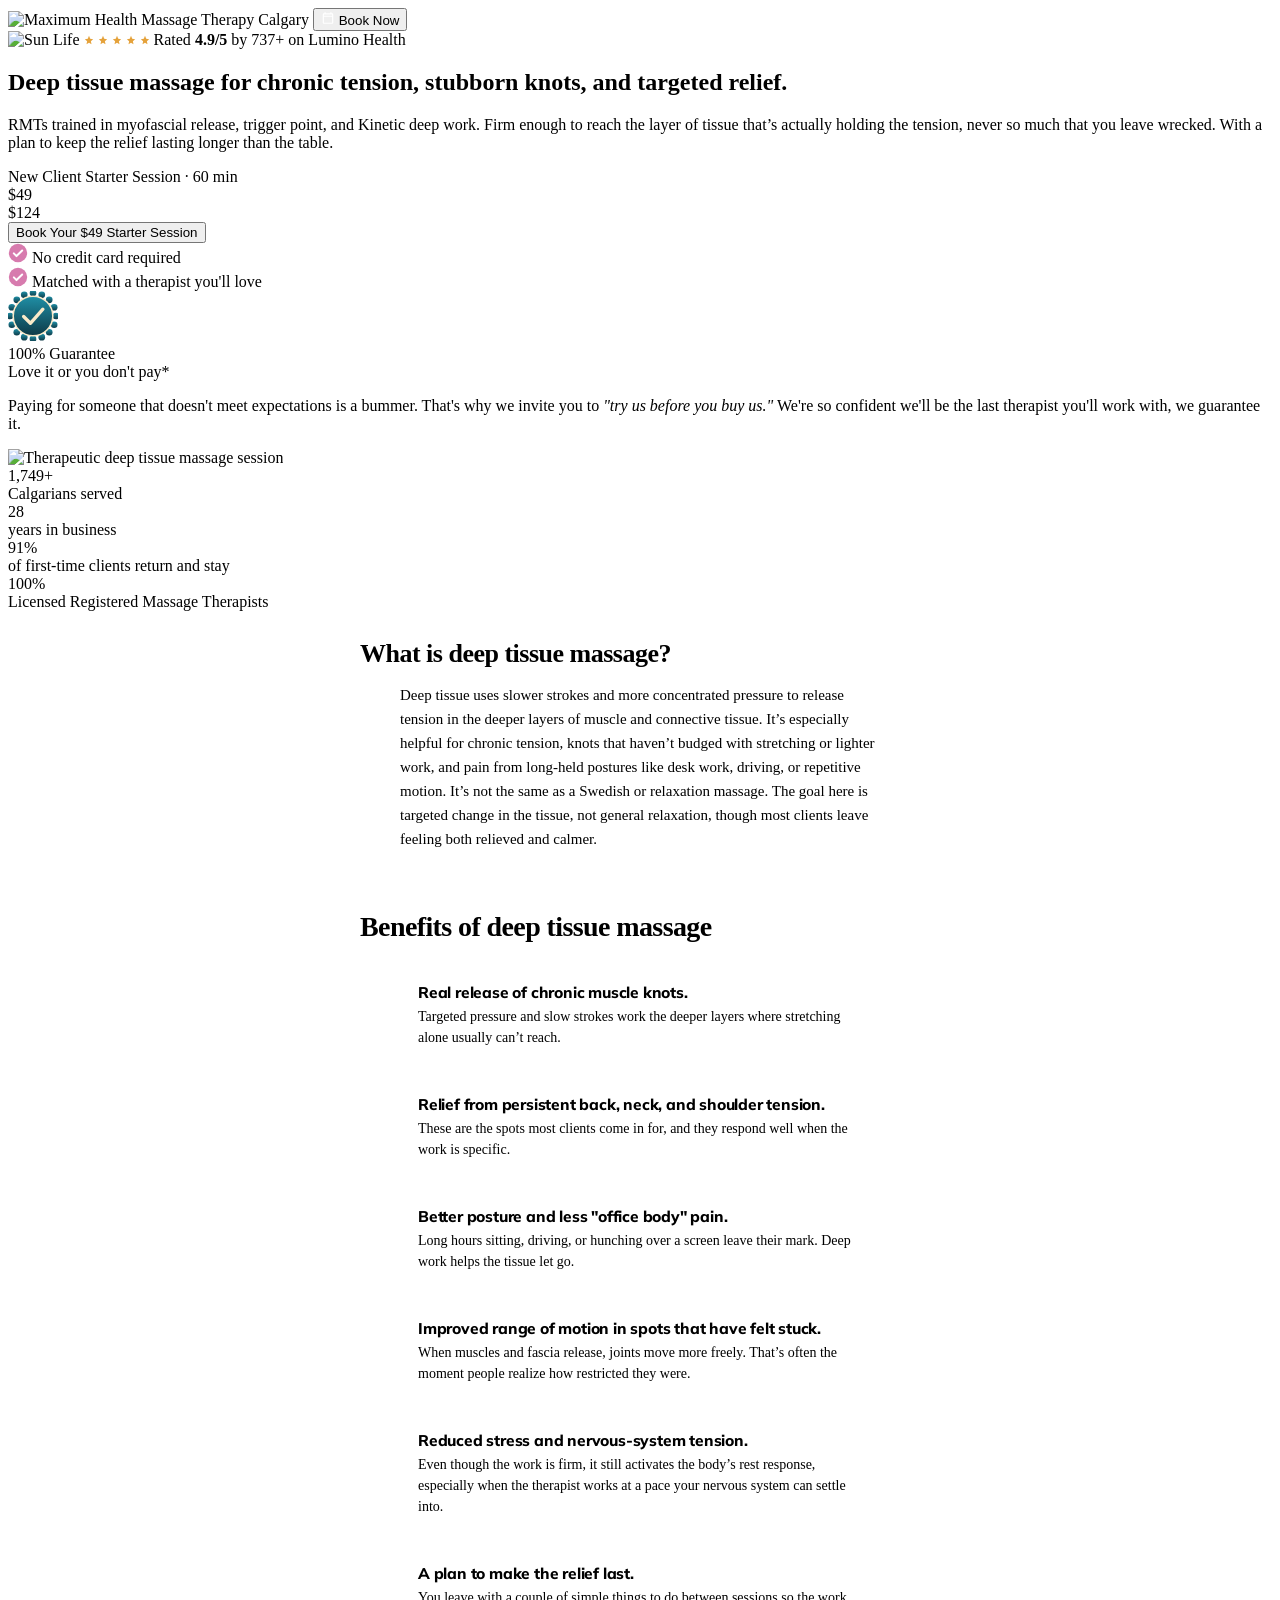
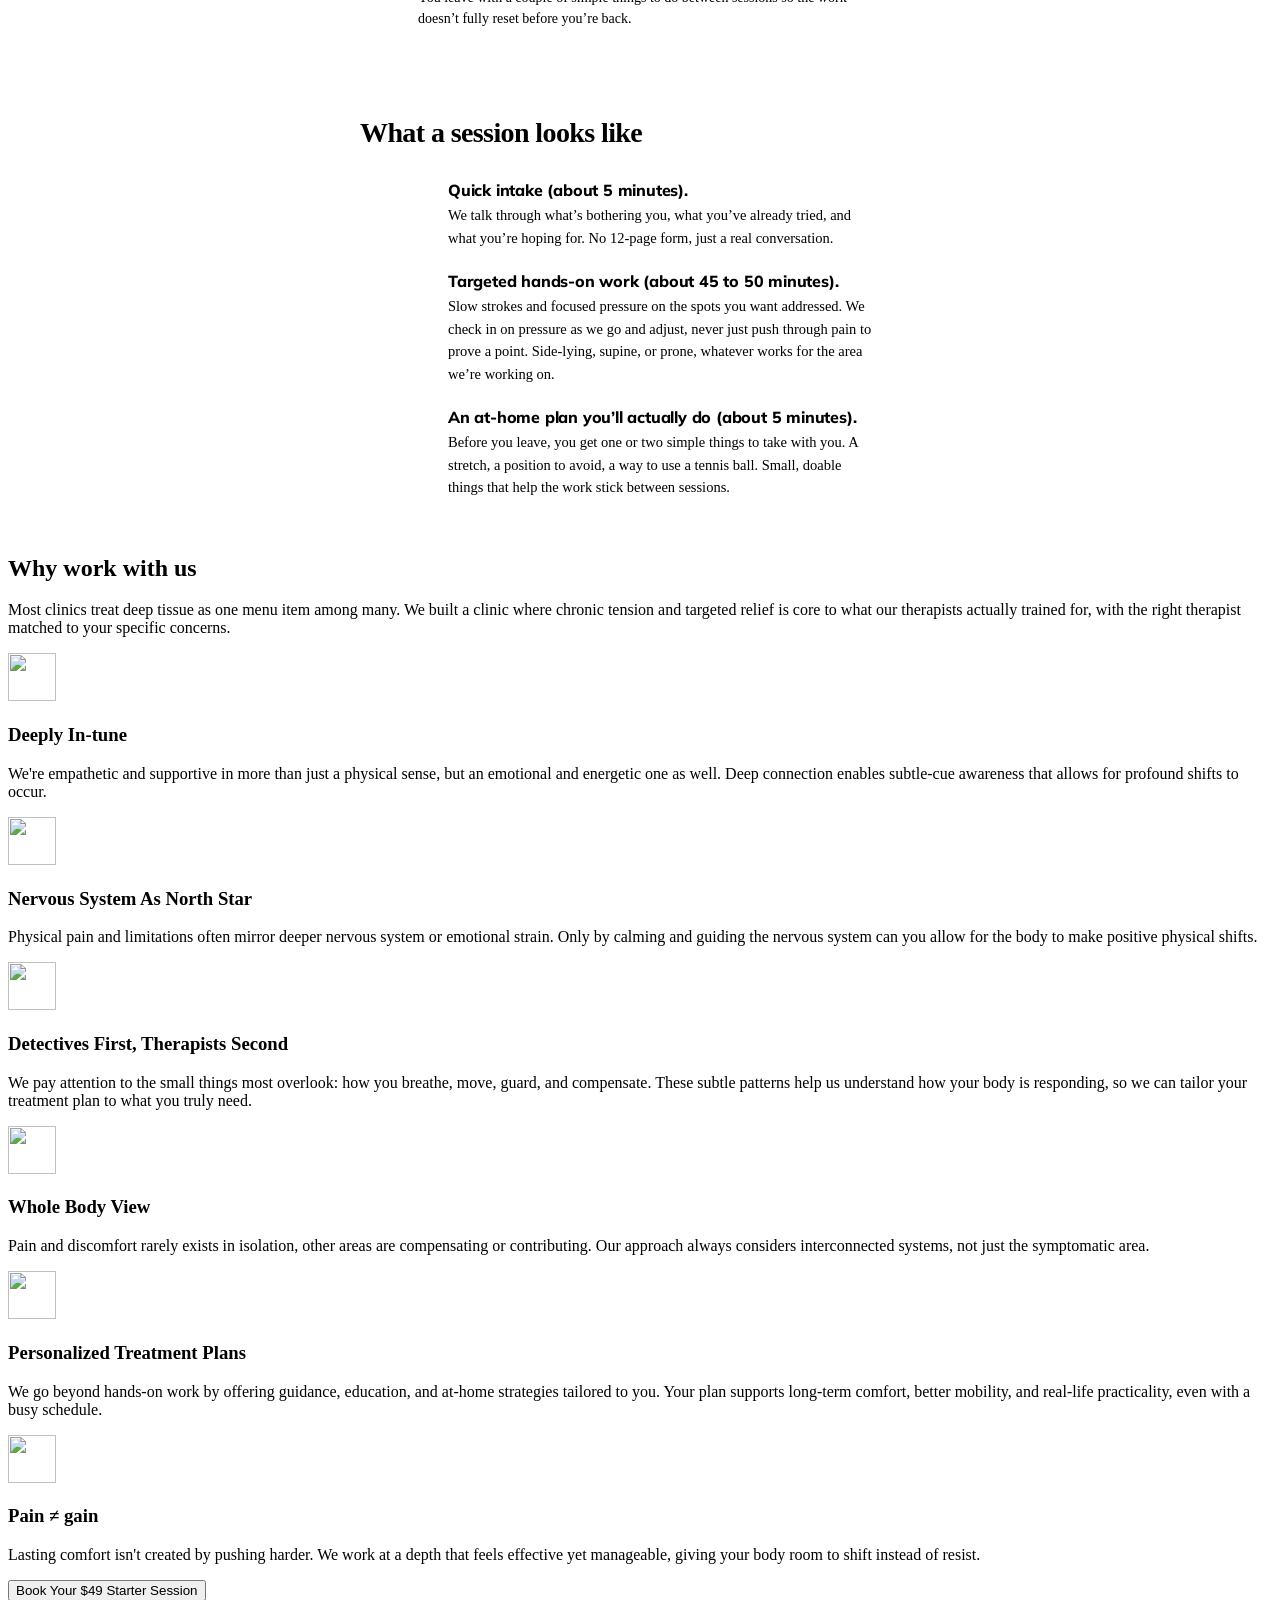
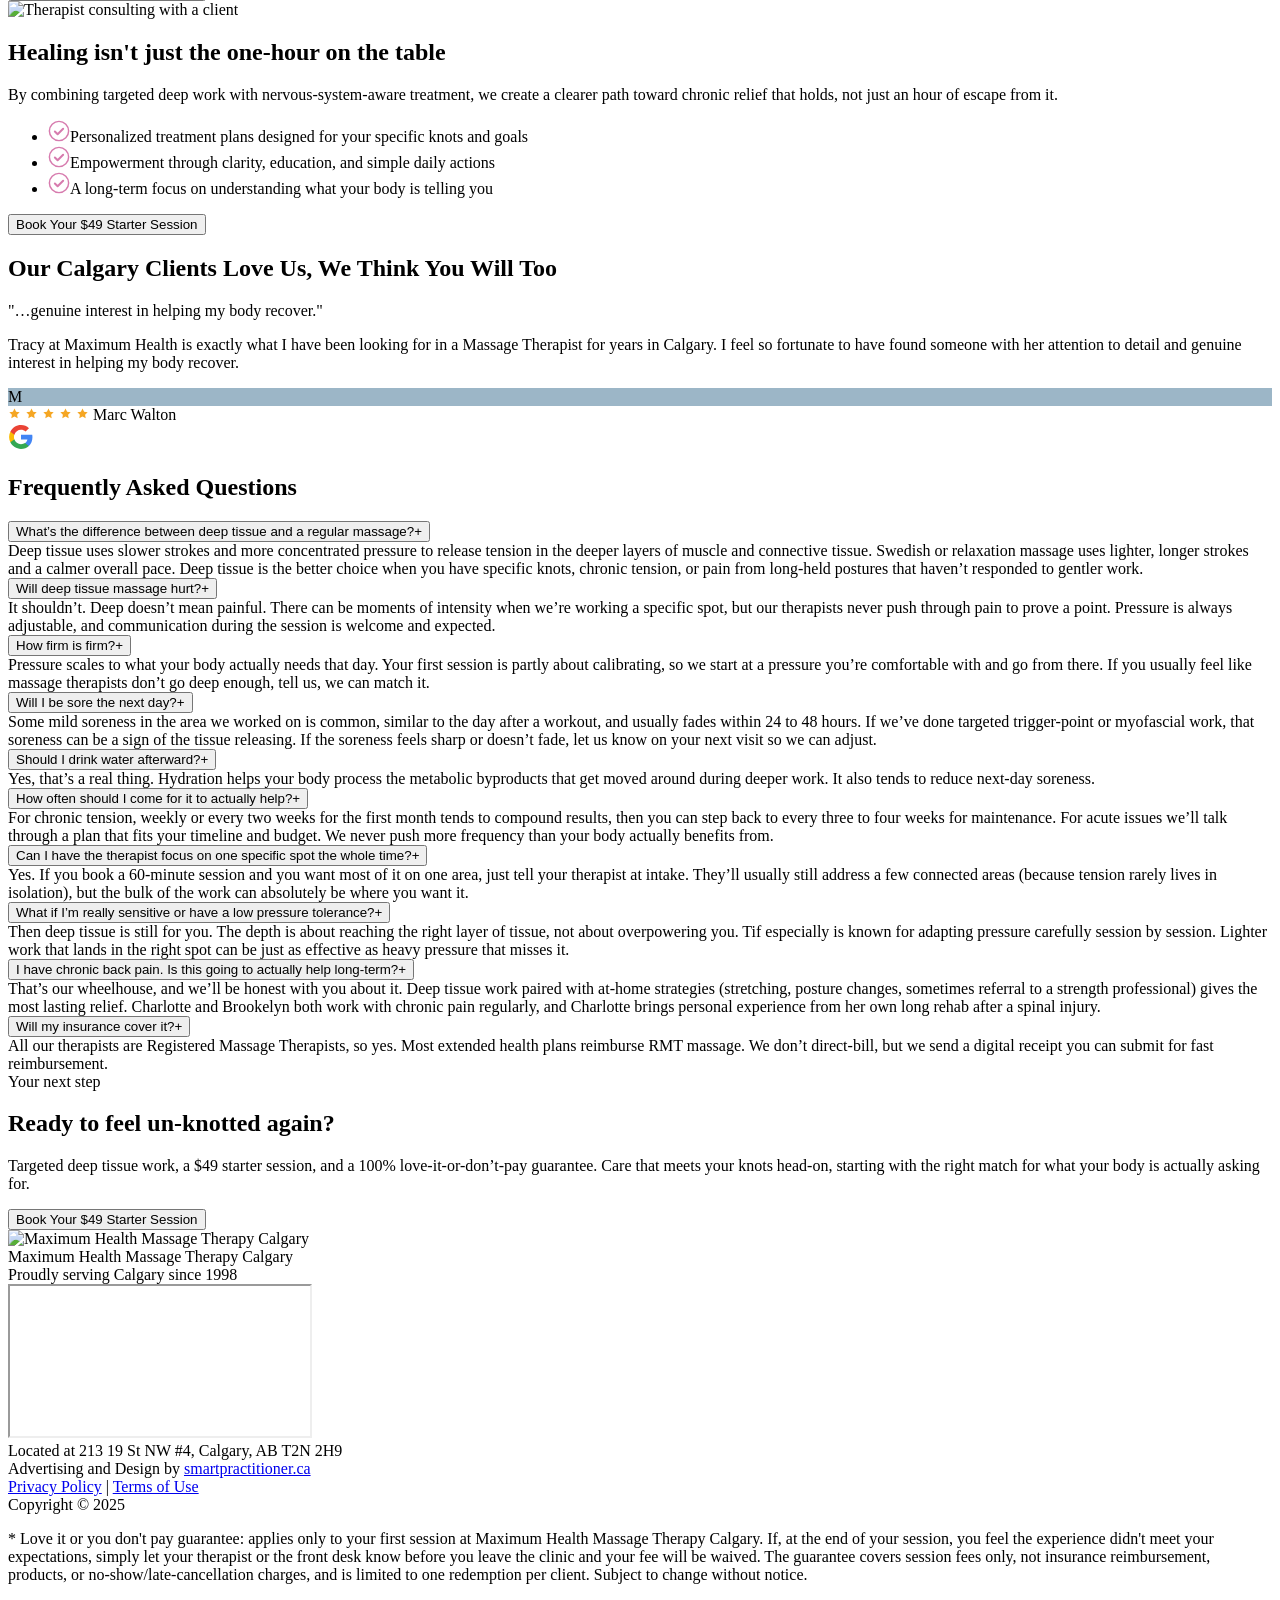
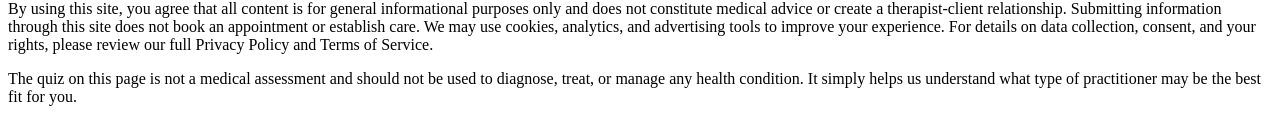
==== public/deep-tissue-massage-calgary/index.html @ d24893ba "Phase 1.6: mhBackend abstraction — single front-end -> backend choke point New public/js/mh-backend." ====
<!doctype html>
<html lang="en">
<head>
<meta charset="utf-8">
<meta name="viewport" content="width=device-width,initial-scale=1">
<meta name="HandheldFriendly" content="true">
<title>Deep Tissue Massage Calgary for Chronic Tension & Targeted Relief | Maximum Health</title>
<link rel="canonical" href="https://go.maximummassage.ca/deep-tissue-massage-calgary/">
<meta name="description" content="Deep tissue massage in Calgary for chronic tension, stubborn knots, and targeted relief. Specialized RMTs. $49 starter session. 100% love-it-or-don’t-pay guarantee.">
<link rel="shortcut icon" href="/images/favicon.ico" type="image/x-icon">

<link rel="preconnect" href="https://fonts.googleapis.com">
<link rel="preconnect" href="https://fonts.gstatic.com" crossorigin>
<link rel="stylesheet" href="https://fonts.googleapis.com/css2?family=Bricolage+Grotesque:ital,opsz,wght@0,12..96,500;0,12..96,600;0,12..96,700;1,12..96,400;1,12..96,500;1,12..96,700&family=Manrope:wght@400;500;600;700&family=Mulish:wght@500;700;800&display=swap">

<link rel="preload" as="image" fetchpriority="high" href="/images/flow-b-v3/logo.webp">
<link rel="preload" as="image" fetchpriority="high" href="/images/flow-b-v3/woman-massage.webp">

<meta property="og:title" content="Deep Tissue Massage Calgary for Chronic Tension & Targeted Relief">
<meta property="og:description" content="Targeted deep tissue massage by RMTs trained in chronic tension and knots that haven’t budged with anything else. $49 starter session.">
<meta property="og:image" content="/images/flow-b-v3/woman-massage.webp">

<link rel="stylesheet" href="/css/flow-b-v3.css?v=v3-bios2">
<link rel="stylesheet" href="/css/picker.css?v=v3-bios2">

<style>
/* Skill-page additions for the deep-tissue page. Hosted inline until we
   abstract these into the shared design system. */

/* "What is [modality]" intro block, slotted after stats. */
.modality-intro {
  background: var(--page-bg);
  padding: 28px 22px 32px;
}
.modality-intro h2 {
  font-size: 26px;
  letter-spacing: -0.5px;
  line-height: 1.15;
  margin: 0 0 14px;
}
.modality-intro p {
  font-size: 15px;
  line-height: 1.6;
  color: var(--ink-soft-2);
  margin: 0 auto;
  max-width: 480px;
  text-wrap: pretty;
}

/* Benefits section (same pattern as prenatal page). */
.benefits {
  background: var(--page-bg);
  padding: 28px 22px 32px;
}
.benefits h2 {
  font-size: 28px;
  letter-spacing: -0.6px;
  line-height: 1.12;
  margin: 0 0 24px;
}
.benefits-list {
  list-style: none;
  margin: 0 auto;
  padding: 0;
  display: flex;
  flex-direction: column;
  gap: 14px;
  max-width: 480px;
}
.benefits-list li {
  background: #FFFFFF;
  border: 1px solid var(--brand-cream-border);
  border-radius: 16px;
  padding: 16px 18px;
}
.benefit-title {
  font-family: 'Mulish', 'Manrope', system-ui, sans-serif;
  font-size: 15.5px;
  font-weight: 800;
  letter-spacing: -0.2px;
  color: var(--ink);
  margin: 0 0 4px;
}
.benefit-body {
  font-size: 14px;
  line-height: 1.5;
  color: var(--ink-soft);
  margin: 0;
}

/* "What a session looks like" 3-step section. Reduces pre-booking
   anxiety on modalities where "will it hurt?" is a real question. */
.session-steps {
  background: var(--alt-bg-warm);
  padding: 40px 22px 36px;
}
.session-steps h2 {
  font-size: 28px;
  letter-spacing: -0.6px;
  line-height: 1.12;
  margin: 0 0 28px;
}
.session-steps-list {
  list-style: none;
  margin: 0 auto;
  padding: 0;
  display: flex;
  flex-direction: column;
  gap: 18px;
  max-width: 480px;
  counter-reset: step;
}
.session-steps-list li {
  position: relative;
  padding-left: 48px;
  counter-increment: step;
}
.session-steps-list li::before {
  content: counter(step);
  position: absolute;
  left: 0;
  top: 0;
  width: 32px;
  height: 32px;
  border-radius: 50%;
  background: var(--brand-teal);
  color: #FFFFFF;
  display: flex;
  align-items: center;
  justify-content: center;
  font-family: 'Mulish', system-ui, sans-serif;
  font-weight: 800;
  font-size: 16px;
  line-height: 1;
}
.session-step-title {
  font-family: 'Mulish', 'Manrope', system-ui, sans-serif;
  font-size: 16px;
  font-weight: 800;
  letter-spacing: -0.2px;
  color: var(--ink);
  margin: 4px 0 4px;
}
.session-step-body {
  font-size: 14.5px;
  line-height: 1.55;
  color: var(--ink-soft);
  margin: 0;
}

@media (min-width: 480px) {
  .modality-intro, .benefits, .session-steps { max-width: 480px; margin-left: auto; margin-right: auto; }
}
@media (min-width: 768px) {
  .modality-intro, .benefits, .session-steps { max-width: 560px; }
}
</style>

<script type="application/ld+json">
{
  "@context": "https://schema.org",
  "@type": "FAQPage",
  "mainEntity": [
    {"@type":"Question","name":"What’s the difference between deep tissue and a regular massage?","acceptedAnswer":{"@type":"Answer","text":"Deep tissue uses slower strokes and more concentrated pressure to release tension in the deeper layers of muscle and connective tissue. Swedish or relaxation massage uses lighter, longer strokes and a calmer overall pace. Deep tissue is the better choice when you have specific knots, chronic tension, or pain from long-held postures that haven’t responded to gentler work."}},
    {"@type":"Question","name":"Will deep tissue massage hurt?","acceptedAnswer":{"@type":"Answer","text":"It shouldn’t. Deep doesn’t mean painful. There can be moments of intensity when we’re working a specific spot, but our therapists never push through pain to prove a point. Pressure is always adjustable, and communication during the session is welcome and expected."}},
    {"@type":"Question","name":"How firm is firm?","acceptedAnswer":{"@type":"Answer","text":"Pressure scales to what your body actually needs that day. Your first session is partly about calibrating, so we start at a pressure you’re comfortable with and go from there. If you usually feel like massage therapists don’t go deep enough, tell us, we can match it."}},
    {"@type":"Question","name":"Will I be sore the next day?","acceptedAnswer":{"@type":"Answer","text":"Some mild soreness in the area we worked on is common, similar to the day after a workout, and usually fades within 24 to 48 hours. If we’ve done targeted trigger-point or myofascial work, that soreness can be a sign of the tissue releasing. If the soreness feels sharp or doesn’t fade, let us know on your next visit so we can adjust."}},
    {"@type":"Question","name":"Should I drink water afterward?","acceptedAnswer":{"@type":"Answer","text":"Yes, that’s a real thing. Hydration helps your body process the metabolic byproducts that get moved around during deeper work. It also tends to reduce next-day soreness."}},
    {"@type":"Question","name":"How often should I come for it to actually help?","acceptedAnswer":{"@type":"Answer","text":"For chronic tension, weekly or every two weeks for the first month tends to compound results, then you can step back to every three to four weeks for maintenance. For acute issues we’ll talk through a plan that fits your timeline and budget. We never push more frequency than your body actually benefits from."}},
    {"@type":"Question","name":"Can I have the therapist focus on one specific spot the whole time?","acceptedAnswer":{"@type":"Answer","text":"Yes. If you book a 60-minute session and you want most of it on one area, just tell your therapist at intake. They’ll usually still address a few connected areas (because tension rarely lives in isolation), but the bulk of the work can absolutely be where you want it."}},
    {"@type":"Question","name":"What if I’m really sensitive or have a low pressure tolerance?","acceptedAnswer":{"@type":"Answer","text":"Then deep tissue is still for you, the depth is about reaching the right layer of tissue, not about overpowering you. Tif especially is known for adapting pressure carefully session by session. Lighter work that lands in the right spot can be just as effective as heavy pressure that misses it."}},
    {"@type":"Question","name":"I have chronic back pain. Is this going to actually help long-term?","acceptedAnswer":{"@type":"Answer","text":"That’s our wheelhouse, and we’ll be honest with you about it. Deep tissue work paired with at-home strategies (stretching, posture changes, sometimes referral to a strength professional) gives the most lasting relief. Charlotte and Brookelyn both work with chronic pain regularly and Charlotte brings personal experience from her own long rehab after a spinal injury."}},
    {"@type":"Question","name":"Will my insurance cover it?","acceptedAnswer":{"@type":"Answer","text":"All our therapists are Registered Massage Therapists, so yes. Most extended health plans reimburse RMT massage. We don’t direct-bill, but we send a digital receipt you can submit for fast reimbursement."}}
  ]
}
</script>
</head>

<body>
<!-- Google Tag Manager (noscript) -->
<noscript><iframe src="https://www.googletagmanager.com/ns.html?id=GTM-5M8LTCF8" height="0" width="0" style="display:none;visibility:hidden"></iframe></noscript>

<!-- ============ Site topbar (sticky across the whole page) ============ -->
<!--
  DORMANT — original "Call us" tel: button. Client is currently NOT taking
  calls during the demand-test phase. To flip back, swap the active
  <button> below with this <a>. See memory file
  feedback_topbar_book_now_dormant_call_us.md.

  <a class="hero-call" href="tel:+14032830725" aria-label="Call us at (403) 283-0725" data-location="hero">
    <svg width="14" height="14" viewBox="0 0 24 24" aria-hidden="true">
      <path d="M5 4h4l2 5-2.5 1.5a11 11 0 0 0 5 5L15 13l5 2v4a2 2 0 0 1-2 2A16 16 0 0 1 3 6a2 2 0 0 1 2-2z" fill="#FFFFFF"/>
    </svg>
    Call us
  </a>
-->
<div class="hero-topbar">
  <img class="hero-logo" src="/images/flow-b-v3/logo.webp" alt="Maximum Health Massage Therapy Calgary" width="140" height="36">
  <button type="button" class="hero-call" data-open-picker aria-label="Book a session" data-location="hero">
    <svg width="14" height="14" viewBox="0 0 24 24" aria-hidden="true">
      <path d="M19 4h-1V2h-2v2H8V2H6v2H5c-1.11 0-2 .9-2 2v14c0 1.1.89 2 2 2h14c1.1 0 2-.9 2-2V6c0-1.1-.9-2-2-2zm0 16H5V10h14v10zm0-12H5V6h14v2z" fill="#FFFFFF"/>
    </svg>
    Book Now
  </button>
</div>

<!-- ============ 1. HERO ============ -->
<main>
<section class="hero">
  <div class="hero-content">
    <div class="social-pill">
      <img src="/images/flow-b-v3/sunlife.webp" alt="Sun Life" width="22" height="22">
      <span class="stars" role="img" aria-label="Rated 4.9 out of 5">
        <svg width="10" height="10" viewBox="0 0 24 24" fill="#E5A23B" aria-hidden="true"><path d="M12 2l2.95 6.9L22 10l-5.5 4.8L18 22l-6-3.6L6 22l1.5-7.2L2 10l7.05-1.1z"/></svg>
        <svg width="10" height="10" viewBox="0 0 24 24" fill="#E5A23B" aria-hidden="true"><path d="M12 2l2.95 6.9L22 10l-5.5 4.8L18 22l-6-3.6L6 22l1.5-7.2L2 10l7.05-1.1z"/></svg>
        <svg width="10" height="10" viewBox="0 0 24 24" fill="#E5A23B" aria-hidden="true"><path d="M12 2l2.95 6.9L22 10l-5.5 4.8L18 22l-6-3.6L6 22l1.5-7.2L2 10l7.05-1.1z"/></svg>
        <svg width="10" height="10" viewBox="0 0 24 24" fill="#E5A23B" aria-hidden="true"><path d="M12 2l2.95 6.9L22 10l-5.5 4.8L18 22l-6-3.6L6 22l1.5-7.2L2 10l7.05-1.1z"/></svg>
        <svg width="10" height="10" viewBox="0 0 24 24" fill="#E5A23B" aria-hidden="true"><path d="M12 2l2.95 6.9L22 10l-5.5 4.8L18 22l-6-3.6L6 22l1.5-7.2L2 10l7.05-1.1z"/></svg>
      </span>
      <span>Rated <b>4.9/5</b> by 737+ on Lumino Health</span>
    </div>

    <h1>Deep tissue massage for chronic tension, stubborn knots, and targeted relief.</h1>
    <p class="hero-sub">RMTs trained in myofascial release, trigger point, and Kinetic deep work. Firm enough to reach the layer of tissue that’s actually holding the tension, never so much that you leave wrecked. With a plan to keep the relief lasting longer than the table.</p>

    <div class="offer-card">
      <div class="offer-eyebrow">New Client Starter Session · 60 min</div>
      <div class="offer-price-row">
        <div class="offer-price">$49</div>
        <div class="offer-price-old">$124</div>
      </div>

      <button type="button" class="btn-cta" data-open-picker>Book Your $49 Starter Session</button>

      <div class="fudx-grid">
        <div class="fudx-item">
          <svg width="20" height="20" viewBox="0 0 24 24" aria-hidden="true">
            <circle cx="12" cy="12" r="11" fill="#D77BAE"/>
            <path d="M7 12.5l3.2 3.2L17 9" stroke="#FFFFFF" stroke-width="2.4" stroke-linecap="round" stroke-linejoin="round" fill="none"/>
          </svg>
          <span>No credit card required</span>
        </div>
        <div class="fudx-item">
          <svg width="20" height="20" viewBox="0 0 24 24" aria-hidden="true">
            <circle cx="12" cy="12" r="11" fill="#D77BAE"/>
            <path d="M7 12.5l3.2 3.2L17 9" stroke="#FFFFFF" stroke-width="2.4" stroke-linecap="round" stroke-linejoin="round" fill="none"/>
          </svg>
          <span>Matched with a therapist you'll love</span>
        </div>
      </div>

      <div class="guarantee">
        <div class="guarantee-row">
          <svg width="50" height="50" viewBox="0 0 48 48" aria-hidden="true">
            <defs>
              <linearGradient id="badgeGrad" x1="0" y1="0" x2="0" y2="1">
                <stop offset="0" stop-color="#1F8FA6"/>
                <stop offset="1" stop-color="#0E3A47"/>
              </linearGradient>
            </defs>
            <g fill="url(#badgeGrad)">
              <circle cx="46" cy="24" r="3.2"/>
              <circle cx="44.32" cy="32.42" r="3.2"/>
              <circle cx="39.56" cy="39.56" r="3.2"/>
              <circle cx="32.42" cy="44.32" r="3.2"/>
              <circle cx="24" cy="46" r="3.2"/>
              <circle cx="15.58" cy="44.32" r="3.2"/>
              <circle cx="8.44" cy="39.56" r="3.2"/>
              <circle cx="3.68" cy="32.42" r="3.2"/>
              <circle cx="2" cy="24" r="3.2"/>
              <circle cx="3.68" cy="15.58" r="3.2"/>
              <circle cx="8.44" cy="8.44" r="3.2"/>
              <circle cx="15.58" cy="3.68" r="3.2"/>
              <circle cx="24" cy="2" r="3.2"/>
              <circle cx="32.42" cy="3.68" r="3.2"/>
              <circle cx="39.56" cy="8.44" r="3.2"/>
              <circle cx="44.32" cy="15.58" r="3.2"/>
            </g>
            <circle cx="24" cy="24" r="19" fill="url(#badgeGrad)" stroke="#FAEAC9" stroke-width="1.5"/>
            <path d="M15 24.5 L21.5 31 L33.5 17.5" fill="none" stroke="#FAEAC9" stroke-width="3.2" stroke-linecap="round" stroke-linejoin="round"/>
          </svg>
          <div class="guarantee-text">
            <div class="guarantee-title">100% Guarantee</div>
            <div class="guarantee-sub">Love it or you don't pay*</div>
          </div>
        </div>
        <p class="guarantee-body">
          Paying for someone that doesn't meet expectations is a bummer. That's why we invite you to <em>"try us before you buy us."</em> We're so confident we'll be the last therapist you'll work with, we guarantee it.
        </p>
      </div>
    </div>
  </div>

  <div class="hero-image">
    <img src="/images/flow-b-v3/woman-massage.webp" alt="Therapeutic deep tissue massage session" width="800" height="940" fetchpriority="high">
  </div>
</section>

<!-- ============ 2. KEY STATS ============ -->
<section class="stats">
  <div class="stats-grid">
    <div class="stat-card"><div class="stat-big">1,749+</div><div class="stat-label">Calgarians served</div></div>
    <div class="stat-card"><div class="stat-big">28</div><div class="stat-label">years in business</div></div>
    <div class="stat-card"><div class="stat-big">91%</div><div class="stat-label">of first-time clients return and stay</div></div>
    <div class="stat-card"><div class="stat-big">100%</div><div class="stat-label">Licensed Registered Massage Therapists</div></div>
  </div>
</section>

<!-- ============ 3. WHAT IS DEEP TISSUE MASSAGE ============ -->
<section class="modality-intro">
  <h2>What is deep tissue massage?</h2>
  <p>Deep tissue uses slower strokes and more concentrated pressure to release tension in the deeper layers of muscle and connective tissue. It’s especially helpful for chronic tension, knots that haven’t budged with stretching or lighter work, and pain from long-held postures like desk work, driving, or repetitive motion. It’s not the same as a Swedish or relaxation massage. The goal here is targeted change in the tissue, not general relaxation, though most clients leave feeling both relieved and calmer.</p>
</section>

<!-- ============ 4. BENEFITS ============ -->
<section class="benefits">
  <h2>Benefits of deep tissue massage</h2>
  <ul class="benefits-list">
    <li>
      <p class="benefit-title">Real release of chronic muscle knots.</p>
      <p class="benefit-body">Targeted pressure and slow strokes work the deeper layers where stretching alone usually can’t reach.</p>
    </li>
    <li>
      <p class="benefit-title">Relief from persistent back, neck, and shoulder tension.</p>
      <p class="benefit-body">These are the spots most clients come in for, and they respond well when the work is specific.</p>
    </li>
    <li>
      <p class="benefit-title">Better posture and less "office body" pain.</p>
      <p class="benefit-body">Long hours sitting, driving, or hunching over a screen leave their mark. Deep work helps the tissue let go.</p>
    </li>
    <li>
      <p class="benefit-title">Improved range of motion in spots that have felt stuck.</p>
      <p class="benefit-body">When muscles and fascia release, joints move more freely. That’s often the moment people realize how restricted they were.</p>
    </li>
    <li>
      <p class="benefit-title">Reduced stress and nervous-system tension.</p>
      <p class="benefit-body">Even though the work is firm, it still activates the body’s rest response, especially when the therapist works at a pace your nervous system can settle into.</p>
    </li>
    <li>
      <p class="benefit-title">A plan to make the relief last.</p>
      <p class="benefit-body">You leave with a couple of simple things to do between sessions so the work doesn’t fully reset before you’re back.</p>
    </li>
  </ul>
</section>

<!-- ============ 5. WHAT A SESSION LOOKS LIKE ============ -->
<section class="session-steps">
  <h2>What a session looks like</h2>
  <ol class="session-steps-list">
    <li>
      <p class="session-step-title">Quick intake (about 5 minutes).</p>
      <p class="session-step-body">We talk through what’s bothering you, what you’ve already tried, and what you’re hoping for. No 12-page form, just a real conversation.</p>
    </li>
    <li>
      <p class="session-step-title">Targeted hands-on work (about 45 to 50 minutes).</p>
      <p class="session-step-body">Slow strokes and focused pressure on the spots you want addressed. We check in on pressure as we go and adjust, never just push through pain to prove a point. Side-lying, supine, or prone, whatever works for the area we’re working on.</p>
    </li>
    <li>
      <p class="session-step-title">An at-home plan you’ll actually do (about 5 minutes).</p>
      <p class="session-step-body">Before you leave, you get one or two simple things to take with you. A stretch, a position to avoid, a way to use a tennis ball. Small, doable things that help the work stick between sessions.</p>
    </li>
  </ol>
</section>

<!-- ============ 6. WHY WORK WITH US ============ -->
<section class="why">
  <div class="why-header">
    <h2>Why work with us</h2>
    <p class="why-sub">
      Most clinics treat deep tissue as one menu item among many. We built a clinic where chronic tension and targeted relief is core to what our therapists actually trained for, with the right therapist matched to your specific concerns.
    </p>
  </div>
  <div class="why-list">
    <div class="why-card">
      <img src="/images/flow-b-v3/icons/deeply-in-tune.svg" alt="" width="48" height="48">
      <h3>Deeply In-tune</h3>
      <p>We're empathetic and supportive in more than just a physical sense, but an emotional and energetic one as well. Deep connection enables subtle-cue awareness that allows for profound shifts to occur.</p>
    </div>
    <div class="why-card">
      <img src="/images/flow-b-v3/icons/nervous-system.svg" alt="" width="48" height="48">
      <h3>Nervous System As North Star</h3>
      <p>Physical pain and limitations often mirror deeper nervous system or emotional strain. Only by calming and guiding the nervous system can you allow for the body to make positive physical shifts.</p>
    </div>
    <div class="why-card">
      <img src="/images/flow-b-v3/icons/detectives-first.svg" alt="" width="48" height="48">
      <h3>Detectives First, Therapists Second</h3>
      <p>We pay attention to the small things most overlook: how you breathe, move, guard, and compensate. These subtle patterns help us understand how your body is responding, so we can tailor your treatment plan to what you truly need.</p>
    </div>
    <div class="why-card">
      <img src="/images/flow-b-v3/icons/whole-body.svg" alt="" width="48" height="48">
      <h3>Whole Body View</h3>
      <p>Pain and discomfort rarely exists in isolation, other areas are compensating or contributing. Our approach always considers interconnected systems, not just the symptomatic area.</p>
    </div>
    <div class="why-card">
      <img src="/images/flow-b-v3/icons/personalized-plan.svg" alt="" width="48" height="48">
      <h3>Personalized Treatment Plans</h3>
      <p>We go beyond hands-on work by offering guidance, education, and at-home strategies tailored to you. Your plan supports long-term comfort, better mobility, and real-life practicality, even with a busy schedule.</p>
    </div>
    <div class="why-card">
      <img src="/images/flow-b-v3/icons/pain-not-gain.svg" alt="" width="48" height="48">
      <h3>Pain ≠ gain</h3>
      <p>Lasting comfort isn't created by pushing harder. We work at a depth that feels effective yet manageable, giving your body room to shift instead of resist.</p>
    </div>
  </div>
  <button type="button" class="btn-cta" data-open-picker>Book Your $49 Starter Session</button>
</section>

<!-- ============ 7. HEALING ============ -->
<section class="healing">
  <div class="healing-image">
    <img src="/images/flow-b-v3/consult-on-table.webp" alt="Therapist consulting with a client" width="800" height="720" loading="lazy">
  </div>
  <h2>Healing isn't just the one-hour on the table</h2>
  <p class="healing-body">By combining targeted deep work with nervous-system-aware treatment, we create a clearer path toward chronic relief that holds, not just an hour of escape from it.</p>
  <ul class="healing-list">
    <li><svg width="22" height="22" viewBox="0 0 24 24" aria-hidden="true"><circle cx="12" cy="12" r="10.5" fill="none" stroke="#D77BAE" stroke-width="1.6"/><path d="M7.5 12.5 L10.5 15.5 L16.5 9.5" fill="none" stroke="#D77BAE" stroke-width="2.2" stroke-linecap="round" stroke-linejoin="round"/></svg><span>Personalized treatment plans designed for your specific knots and goals</span></li>
    <li><svg width="22" height="22" viewBox="0 0 24 24" aria-hidden="true"><circle cx="12" cy="12" r="10.5" fill="none" stroke="#D77BAE" stroke-width="1.6"/><path d="M7.5 12.5 L10.5 15.5 L16.5 9.5" fill="none" stroke="#D77BAE" stroke-width="2.2" stroke-linecap="round" stroke-linejoin="round"/></svg><span>Empowerment through clarity, education, and simple daily actions</span></li>
    <li><svg width="22" height="22" viewBox="0 0 24 24" aria-hidden="true"><circle cx="12" cy="12" r="10.5" fill="none" stroke="#D77BAE" stroke-width="1.6"/><path d="M7.5 12.5 L10.5 15.5 L16.5 9.5" fill="none" stroke="#D77BAE" stroke-width="2.2" stroke-linecap="round" stroke-linejoin="round"/></svg><span>A long-term focus on understanding what your body is telling you</span></li>
  </ul>
  <button type="button" class="btn-cta" data-open-picker>Book Your $49 Starter Session</button>
</section>

<!-- ============ 8. TESTIMONIALS ============ -->
<section class="testimonials">
  <h2>Our Calgary Clients Love Us, We Think You Will Too</h2>
  <div class="testimonial-list">
    <article class="testimonial-card">
      <p class="testimonial-headline">"…genuine interest in helping my body recover."</p>
      <p class="testimonial-body">Tracy at Maximum Health is exactly what I have been looking for in a Massage Therapist for years in Calgary. I feel so fortunate to have found someone with her attention to detail and genuine interest in helping my body recover.</p>
      <div class="testimonial-foot">
        <div class="testimonial-avatar" style="background:#9CB6C7;">M</div>
        <div class="testimonial-name-col">
          <span class="stars" aria-label="5 out of 5 stars">
            <svg width="13" height="13" viewBox="0 0 24 24" fill="#F5A623" aria-hidden="true"><path d="M12 2.6l2.95 5.98 6.6.96-4.78 4.66 1.13 6.57L12 17.67l-5.9 3.1 1.13-6.57L2.45 9.54l6.6-.96L12 2.6z"/></svg>
            <svg width="13" height="13" viewBox="0 0 24 24" fill="#F5A623" aria-hidden="true"><path d="M12 2.6l2.95 5.98 6.6.96-4.78 4.66 1.13 6.57L12 17.67l-5.9 3.1 1.13-6.57L2.45 9.54l6.6-.96L12 2.6z"/></svg>
            <svg width="13" height="13" viewBox="0 0 24 24" fill="#F5A623" aria-hidden="true"><path d="M12 2.6l2.95 5.98 6.6.96-4.78 4.66 1.13 6.57L12 17.67l-5.9 3.1 1.13-6.57L2.45 9.54l6.6-.96L12 2.6z"/></svg>
            <svg width="13" height="13" viewBox="0 0 24 24" fill="#F5A623" aria-hidden="true"><path d="M12 2.6l2.95 5.98 6.6.96-4.78 4.66 1.13 6.57L12 17.67l-5.9 3.1 1.13-6.57L2.45 9.54l6.6-.96L12 2.6z"/></svg>
            <svg width="13" height="13" viewBox="0 0 24 24" fill="#F5A623" aria-hidden="true"><path d="M12 2.6l2.95 5.98 6.6.96-4.78 4.66 1.13 6.57L12 17.67l-5.9 3.1 1.13-6.57L2.45 9.54l6.6-.96L12 2.6z"/></svg>
          </span>
          <span class="testimonial-name">Marc Walton</span>
        </div>
        <svg class="google-g" width="26" height="26" viewBox="0 0 48 48" aria-label="Google review">
          <path fill="#4285F4" d="M45.12 24.5c0-1.56-.14-3.06-.4-4.5H24v8.51h11.84c-.51 2.75-2.06 5.08-4.39 6.64v5.52h7.11c4.16-3.83 6.56-9.47 6.56-16.17z"/>
          <path fill="#34A853" d="M24 46c5.94 0 10.92-1.97 14.56-5.33l-7.11-5.52c-1.97 1.32-4.49 2.1-7.45 2.1-5.73 0-10.58-3.87-12.31-9.07H4.34v5.7C7.96 41.07 15.4 46 24 46z"/>
          <path fill="#FBBC05" d="M11.69 28.18c-.44-1.32-.69-2.73-.69-4.18s.25-2.86.69-4.18v-5.7H4.34C2.85 17.09 2 20.45 2 24s.85 6.91 2.34 9.88l7.35-5.7z"/>
          <path fill="#EA4335" d="M24 10.75c3.23 0 6.13 1.11 8.41 3.29l6.31-6.31C34.91 4.18 29.93 2 24 2 15.4 2 7.96 6.93 4.34 14.12l7.35 5.7C13.42 14.62 18.27 10.75 24 10.75z"/>
        </svg>
      </div>
    </article>
  </div>
</section>

<!-- ============ 9. FAQ ============ -->
<section class="faq">
  <h2>Frequently Asked Questions</h2>
  <div class="faq-list" id="faqList">
    <div class="faq-item open"><button class="faq-q" type="button" aria-expanded="true"><span class="faq-q-text">What’s the difference between deep tissue and a regular massage?</span><span class="faq-toggle" aria-hidden="true">+</span></button><div class="faq-a">Deep tissue uses slower strokes and more concentrated pressure to release tension in the deeper layers of muscle and connective tissue. Swedish or relaxation massage uses lighter, longer strokes and a calmer overall pace. Deep tissue is the better choice when you have specific knots, chronic tension, or pain from long-held postures that haven’t responded to gentler work.</div></div>
    <div class="faq-item"><button class="faq-q" type="button" aria-expanded="false"><span class="faq-q-text">Will deep tissue massage hurt?</span><span class="faq-toggle" aria-hidden="true">+</span></button><div class="faq-a">It shouldn’t. Deep doesn’t mean painful. There can be moments of intensity when we’re working a specific spot, but our therapists never push through pain to prove a point. Pressure is always adjustable, and communication during the session is welcome and expected.</div></div>
    <div class="faq-item"><button class="faq-q" type="button" aria-expanded="false"><span class="faq-q-text">How firm is firm?</span><span class="faq-toggle" aria-hidden="true">+</span></button><div class="faq-a">Pressure scales to what your body actually needs that day. Your first session is partly about calibrating, so we start at a pressure you’re comfortable with and go from there. If you usually feel like massage therapists don’t go deep enough, tell us, we can match it.</div></div>
    <div class="faq-item"><button class="faq-q" type="button" aria-expanded="false"><span class="faq-q-text">Will I be sore the next day?</span><span class="faq-toggle" aria-hidden="true">+</span></button><div class="faq-a">Some mild soreness in the area we worked on is common, similar to the day after a workout, and usually fades within 24 to 48 hours. If we’ve done targeted trigger-point or myofascial work, that soreness can be a sign of the tissue releasing. If the soreness feels sharp or doesn’t fade, let us know on your next visit so we can adjust.</div></div>
    <div class="faq-item"><button class="faq-q" type="button" aria-expanded="false"><span class="faq-q-text">Should I drink water afterward?</span><span class="faq-toggle" aria-hidden="true">+</span></button><div class="faq-a">Yes, that’s a real thing. Hydration helps your body process the metabolic byproducts that get moved around during deeper work. It also tends to reduce next-day soreness.</div></div>
    <div class="faq-item"><button class="faq-q" type="button" aria-expanded="false"><span class="faq-q-text">How often should I come for it to actually help?</span><span class="faq-toggle" aria-hidden="true">+</span></button><div class="faq-a">For chronic tension, weekly or every two weeks for the first month tends to compound results, then you can step back to every three to four weeks for maintenance. For acute issues we’ll talk through a plan that fits your timeline and budget. We never push more frequency than your body actually benefits from.</div></div>
    <div class="faq-item"><button class="faq-q" type="button" aria-expanded="false"><span class="faq-q-text">Can I have the therapist focus on one specific spot the whole time?</span><span class="faq-toggle" aria-hidden="true">+</span></button><div class="faq-a">Yes. If you book a 60-minute session and you want most of it on one area, just tell your therapist at intake. They’ll usually still address a few connected areas (because tension rarely lives in isolation), but the bulk of the work can absolutely be where you want it.</div></div>
    <div class="faq-item"><button class="faq-q" type="button" aria-expanded="false"><span class="faq-q-text">What if I’m really sensitive or have a low pressure tolerance?</span><span class="faq-toggle" aria-hidden="true">+</span></button><div class="faq-a">Then deep tissue is still for you. The depth is about reaching the right layer of tissue, not about overpowering you. Tif especially is known for adapting pressure carefully session by session. Lighter work that lands in the right spot can be just as effective as heavy pressure that misses it.</div></div>
    <div class="faq-item"><button class="faq-q" type="button" aria-expanded="false"><span class="faq-q-text">I have chronic back pain. Is this going to actually help long-term?</span><span class="faq-toggle" aria-hidden="true">+</span></button><div class="faq-a">That’s our wheelhouse, and we’ll be honest with you about it. Deep tissue work paired with at-home strategies (stretching, posture changes, sometimes referral to a strength professional) gives the most lasting relief. Charlotte and Brookelyn both work with chronic pain regularly, and Charlotte brings personal experience from her own long rehab after a spinal injury.</div></div>
    <div class="faq-item"><button class="faq-q" type="button" aria-expanded="false"><span class="faq-q-text">Will my insurance cover it?</span><span class="faq-toggle" aria-hidden="true">+</span></button><div class="faq-a">All our therapists are Registered Massage Therapists, so yes. Most extended health plans reimburse RMT massage. We don’t direct-bill, but we send a digital receipt you can submit for fast reimbursement.</div></div>
  </div>
</section>

<!-- ============ 10. FINAL CTA (overlay) ============ -->
<section class="final-cta">
  <div class="final-cta-eyebrow">Your next step</div>
  <h2>Ready to feel un-knotted again?</h2>
  <p>Targeted deep tissue work, a $49 starter session, and a 100% love-it-or-don’t-pay guarantee. Care that meets your knots head-on, starting with the right match for what your body is actually asking for.</p>
  <button type="button" class="btn-cta btn-cta-cream" data-open-picker>Book Your $49 Starter Session</button>
</section>

<!-- ============ 11. FOOTER ============ -->
<footer class="footer">
  <div class="footer-logo">
    <img src="/images/flow-b-v3/logo.webp" alt="Maximum Health Massage Therapy Calgary" width="220" height="38" loading="lazy">
  </div>
  <div class="footer-brand">
    <div class="footer-brand-name">Maximum Health Massage Therapy Calgary</div>
    <div class="footer-brand-tag">Proudly serving Calgary since 1998</div>
  </div>
  <div class="footer-map">
    <iframe title="Maximum Health Calgary location"
      src="https://www.google.com/maps?q=213+19+St+NW+%234,+Calgary,+AB+T2N+2H9&output=embed"
      loading="lazy" referrerpolicy="no-referrer-when-downgrade"></iframe>
  </div>
  <div class="footer-address">Located at 213 19 St NW #4, Calgary, AB T2N 2H9</div>
  <div class="footer-credit">
    Advertising and Design by <a href="https://smartpractitioner.ca" target="_blank" rel="noopener">smartpractitioner.ca</a>
  </div>
  <div class="footer-legal">
    <a href="https://go.maximummassage.ca/privacy-policy" target="_blank" rel="noopener">Privacy Policy</a>
    <span class="sep">|</span>
    <a href="https://go.maximummassage.ca/terms" target="_blank" rel="noopener">Terms of Use</a>
  </div>
  <div class="footer-copy">Copyright © 2025</div>
  <div class="footer-divider"></div>
  <p class="footer-fineprint">
    <span class="star">*</span> Love it or you don't pay guarantee: applies only to your first session at Maximum Health Massage Therapy Calgary. If, at the end of your session, you feel the experience didn't meet your expectations, simply let your therapist or the front desk know before you leave the clinic and your fee will be waived. The guarantee covers session fees only, not insurance reimbursement, products, or no-show/late-cancellation charges, and is limited to one redemption per client. Subject to change without notice.
  </p>
  <p class="footer-fineprint">
    By using this site, you agree that all content is for general informational purposes only and does not constitute medical advice or create a therapist-client relationship. Submitting information through this site does not book an appointment or establish care. We may use cookies, analytics, and advertising tools to improve your experience. For details on data collection, consent, and your rights, please review our full Privacy Policy and Terms of Service.
  </p>
  <p class="footer-fineprint">
    The quiz on this page is not a medical assessment and should not be used to diagnose, treat, or manage any health condition. It simply helps us understand what type of practitioner may be the best fit for you.
  </p>
</footer>
</main>

<!-- ============ Page-variant stamping + FAQ accordion ============ -->
<script>
(function () {
  var UTM_KEYS = ['utm_source','utm_medium','utm_campaign','utm_term','utm_content','gclid','page_variant','flow'];
  try {
    var stampParams = new URLSearchParams(window.location.search);
    var stamped = false;
    if (!stampParams.get('page_variant')) { stampParams.set('page_variant', 'deep_tissue'); stamped = true; }
    if (!stampParams.get('flow')) { stampParams.set('flow', 'deep_tissue'); stamped = true; }
    if (stamped && window.history && window.history.replaceState) {
      var qs = stampParams.toString();
      window.history.replaceState(null, '', window.location.pathname + (qs ? '?' + qs : '') + window.location.hash);
    }
  } catch (_) {}

  try {
    var captureParams = new URLSearchParams(window.location.search);
    UTM_KEYS.forEach(function (k) {
      var v = captureParams.get(k);
      if (v) sessionStorage.setItem(k, v);
    });
  } catch (_) {}

  var list = document.getElementById('faqList');
  if (list) {
    list.addEventListener('click', function (e) {
      var btn = e.target.closest('.faq-q');
      if (!btn || !list.contains(btn)) return;
      var item = btn.parentElement;
      var isOpen = item.classList.contains('open');
      list.querySelectorAll('.faq-item.open').forEach(function (el) {
        el.classList.remove('open');
        var b = el.querySelector('.faq-q');
        if (b) b.setAttribute('aria-expanded', 'false');
      });
      if (!isOpen) {
        item.classList.add('open');
        btn.setAttribute('aria-expanded', 'true');
      }
    });
  }
})();
</script>

<script src="/js/utm-capture.js" defer></script>
<script src="/js/mh-backend.js?v=v3-bios2" defer></script>
<script src="/js/picker-config.js?v=v3-bios2" defer></script>
<script src="/js/therapist-picker.js?v=v3-bios2" defer></script>

<!-- Google Tag Manager -->
<script>(function(w,d,s,l,i){w[l]=w[l]||[];w[l].push({'gtm.start':
new Date().getTime(),event:'gtm.js'});var f=d.getElementsByTagName(s)[0],
j=d.createElement(s),dl=l!='dataLayer'?'&l='+l:'';j.async=true;j.src=
'https://www.googletagmanager.com/gtm.js?id='+i+dl;f.parentNode.insertBefore(j,f);
})(window,document,'script','dataLayer','GTM-5M8LTCF8');</script>
<!-- End Google Tag Manager -->

</body>
</html>
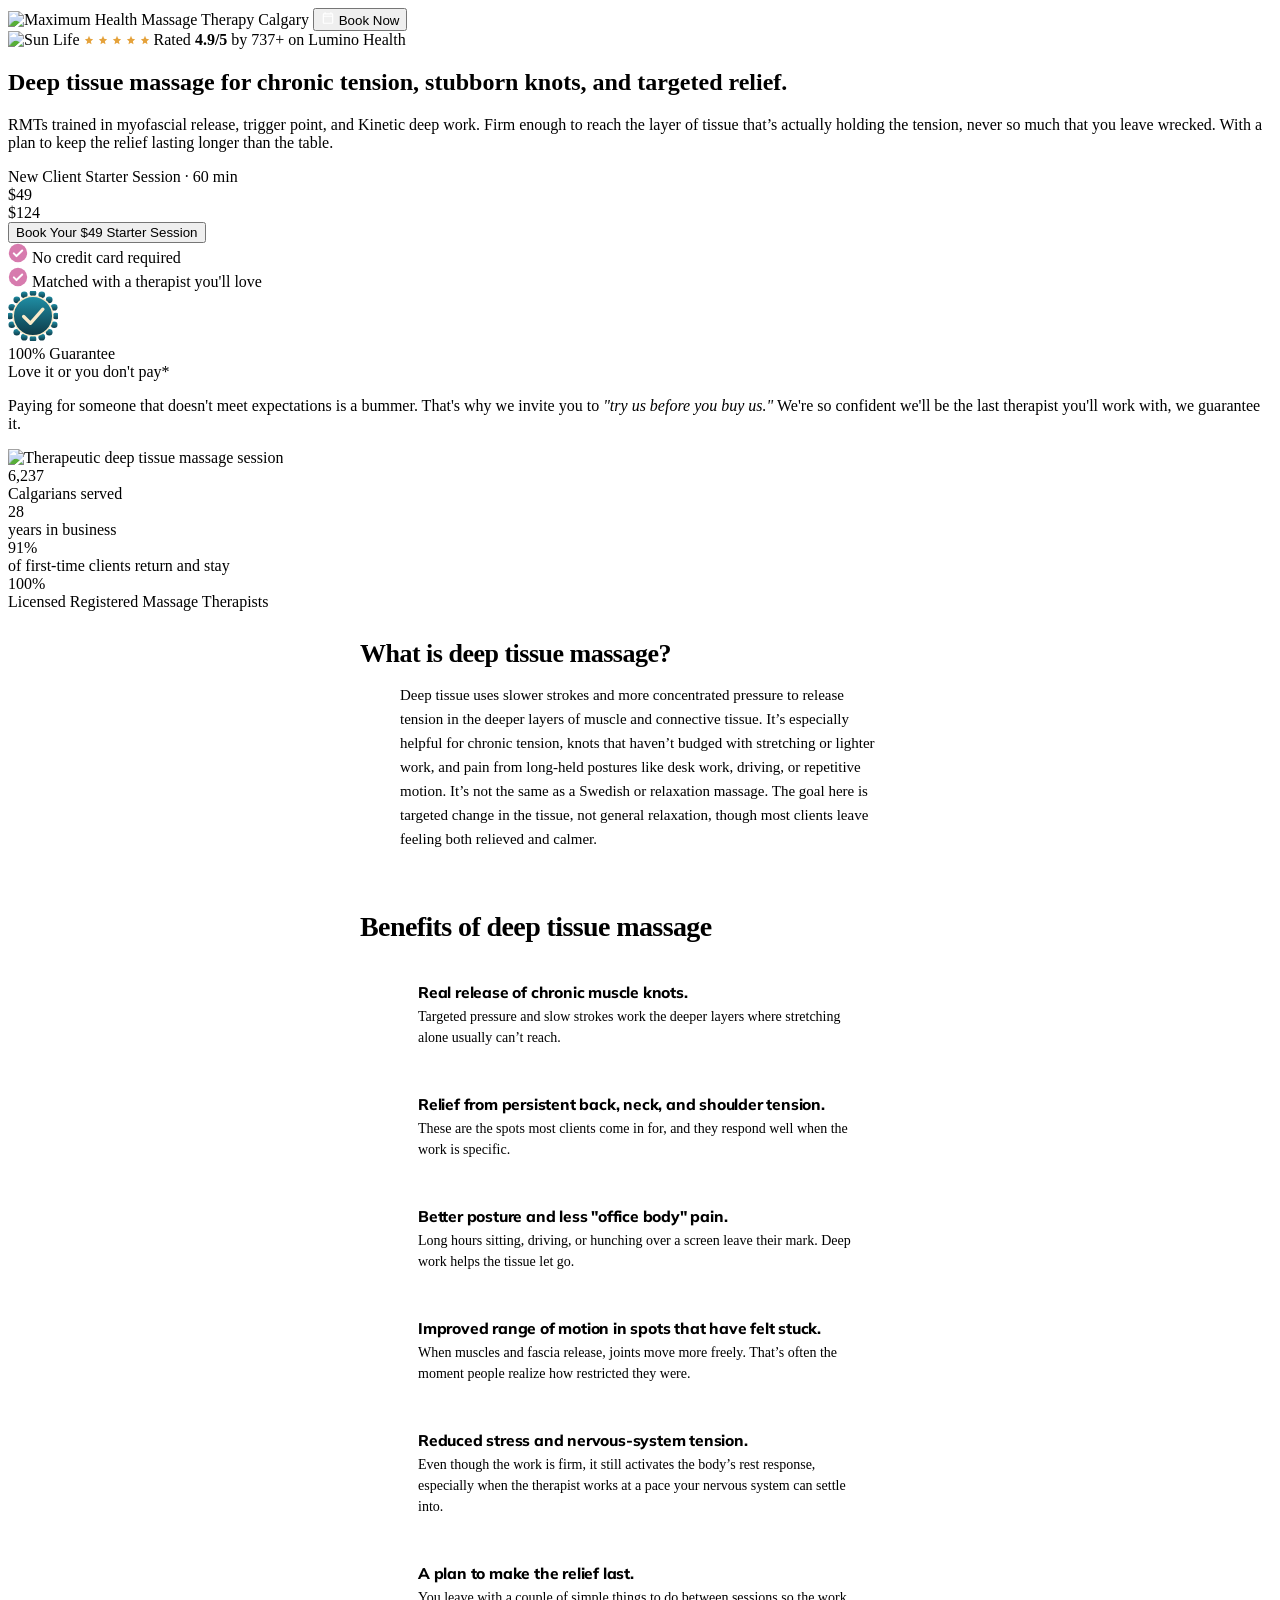
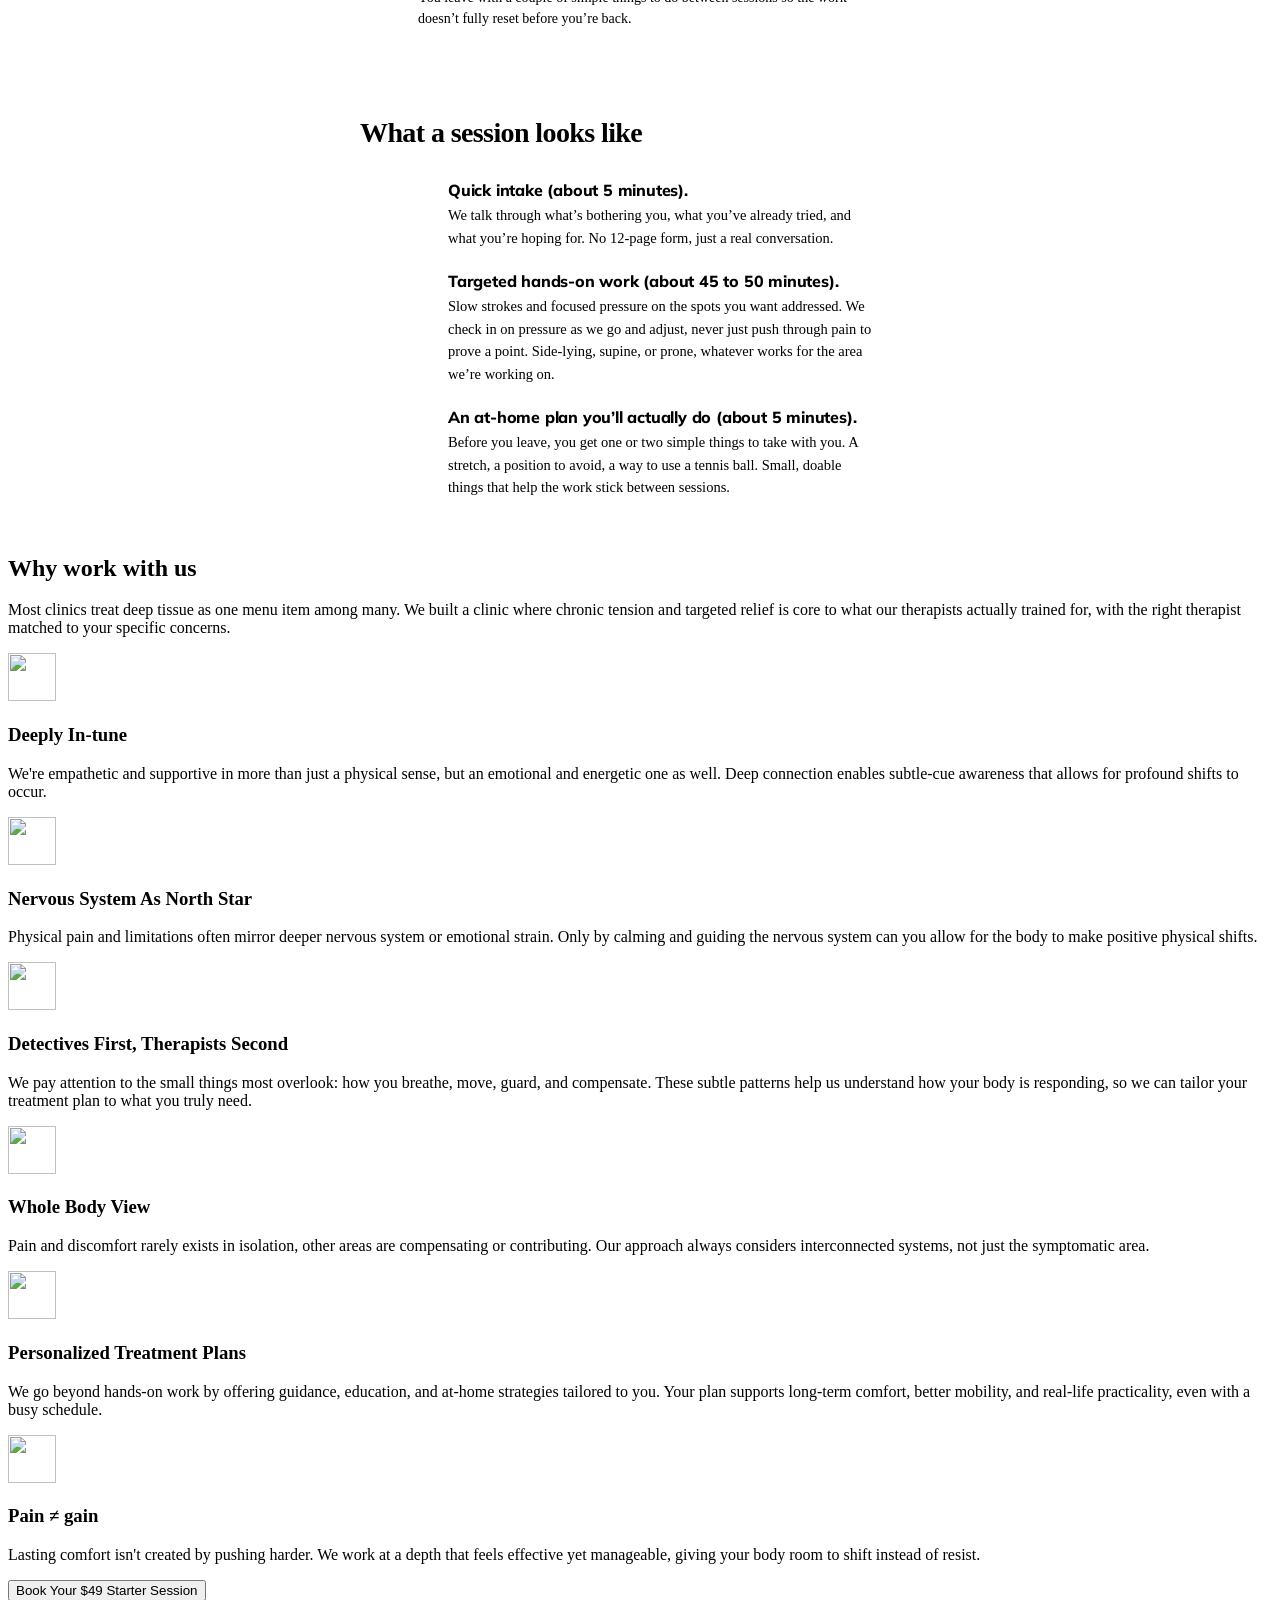
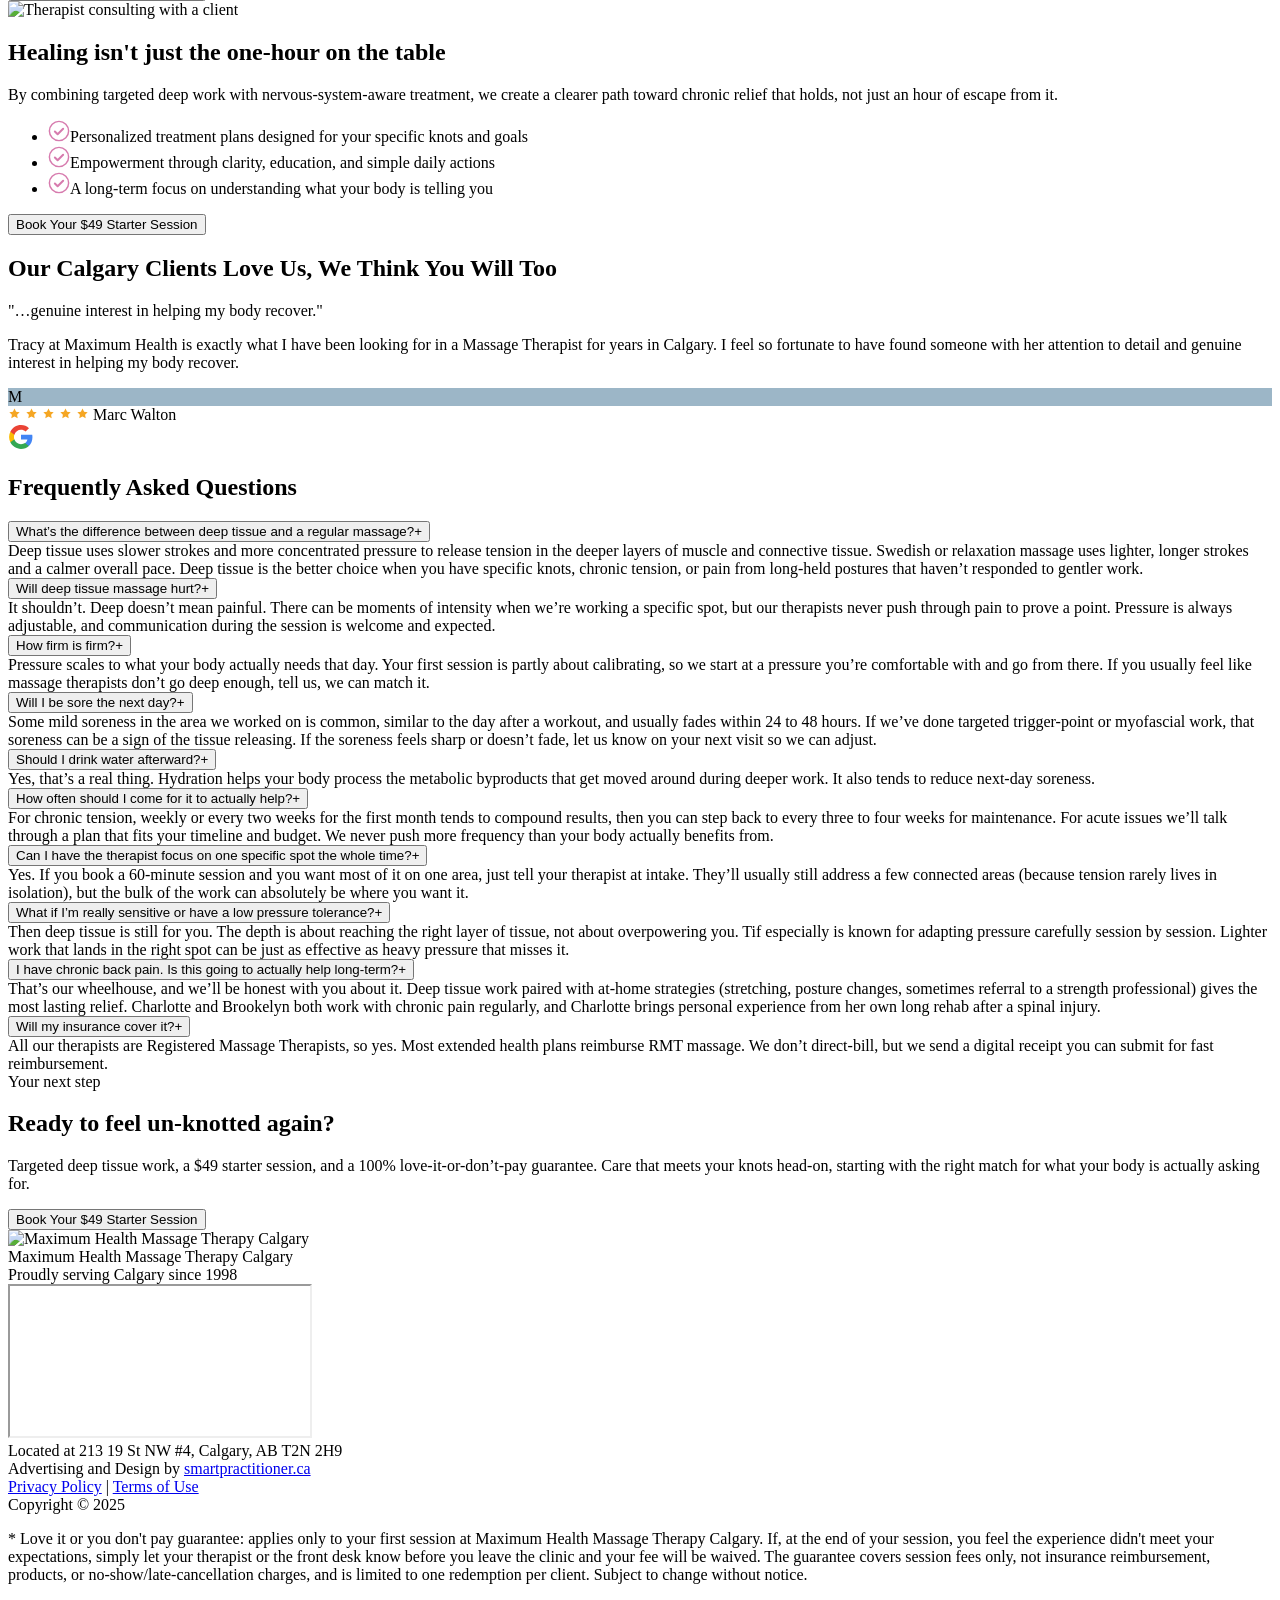
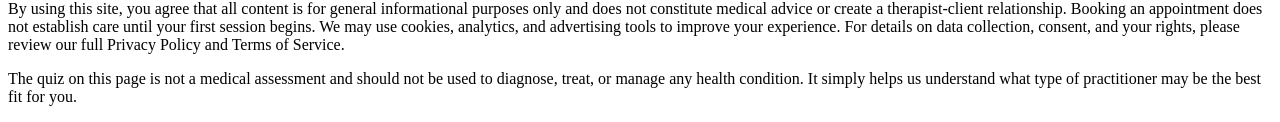
==== commit 5015d165: "chore: cache-bust picker.css to v3-book5 (blue consent-notice styling) The consent-notice restyle ch" ====
--- a/public/deep-tissue-massage-calgary/index.html
+++ b/public/deep-tissue-massage-calgary/index.html
@@ -20,8 +20,8 @@
 <meta property="og:description" content="Targeted deep tissue massage by RMTs trained in chronic tension and knots that haven’t budged with anything else. $49 starter session.">
 <meta property="og:image" content="/images/flow-b-v3/woman-massage.webp">
 
-<link rel="stylesheet" href="/css/flow-b-v3.css?v=v3-bios2">
-<link rel="stylesheet" href="/css/picker.css?v=v3-bios2">
+<link rel="stylesheet" href="/css/flow-b-v3.css?v=v3-book2">
+<link rel="stylesheet" href="/css/picker.css?v=v3-book5">
 
 <style>
 /* Skill-page additions for the deep-tissue page. Hosted inline until we
@@ -299,7 +299,7 @@
 <!-- ============ 2. KEY STATS ============ -->
 <section class="stats">
   <div class="stats-grid">
-    <div class="stat-card"><div class="stat-big">1,749+</div><div class="stat-label">Calgarians served</div></div>
+    <div class="stat-card"><div class="stat-big">6,237</div><div class="stat-label">Calgarians served</div></div>
     <div class="stat-card"><div class="stat-big">28</div><div class="stat-label">years in business</div></div>
     <div class="stat-card"><div class="stat-big">91%</div><div class="stat-label">of first-time clients return and stay</div></div>
     <div class="stat-card"><div class="stat-big">100%</div><div class="stat-label">Licensed Registered Massage Therapists</div></div>
@@ -504,7 +504,7 @@
     <span class="star">*</span> Love it or you don't pay guarantee: applies only to your first session at Maximum Health Massage Therapy Calgary. If, at the end of your session, you feel the experience didn't meet your expectations, simply let your therapist or the front desk know before you leave the clinic and your fee will be waived. The guarantee covers session fees only, not insurance reimbursement, products, or no-show/late-cancellation charges, and is limited to one redemption per client. Subject to change without notice.
   </p>
   <p class="footer-fineprint">
-    By using this site, you agree that all content is for general informational purposes only and does not constitute medical advice or create a therapist-client relationship. Submitting information through this site does not book an appointment or establish care. We may use cookies, analytics, and advertising tools to improve your experience. For details on data collection, consent, and your rights, please review our full Privacy Policy and Terms of Service.
+    By using this site, you agree that all content is for general informational purposes only and does not constitute medical advice or create a therapist-client relationship. Booking an appointment does not establish care until your first session begins. We may use cookies, analytics, and advertising tools to improve your experience. For details on data collection, consent, and your rights, please review our full Privacy Policy and Terms of Service.
   </p>
   <p class="footer-fineprint">
     The quiz on this page is not a medical assessment and should not be used to diagnose, treat, or manage any health condition. It simply helps us understand what type of practitioner may be the best fit for you.
@@ -556,10 +556,10 @@
 })();
 </script>
 
-<script src="/js/utm-capture.js" defer></script>
-<script src="/js/mh-backend.js?v=v3-bios2" defer></script>
-<script src="/js/picker-config.js?v=v3-bios2" defer></script>
-<script src="/js/therapist-picker.js?v=v3-bios2" defer></script>
+<script src="/js/utm-capture.js?v=v3-book4" defer></script>
+<script src="/js/mh-backend.js?v=v3-book3" defer></script>
+<script src="/js/picker-config.js?v=v3-book4" defer></script>
+<script src="/js/therapist-picker.js?v=v3-book4" defer></script>
 
 <!-- Google Tag Manager -->
 <script>(function(w,d,s,l,i){w[l]=w[l]||[];w[l].push({'gtm.start':
